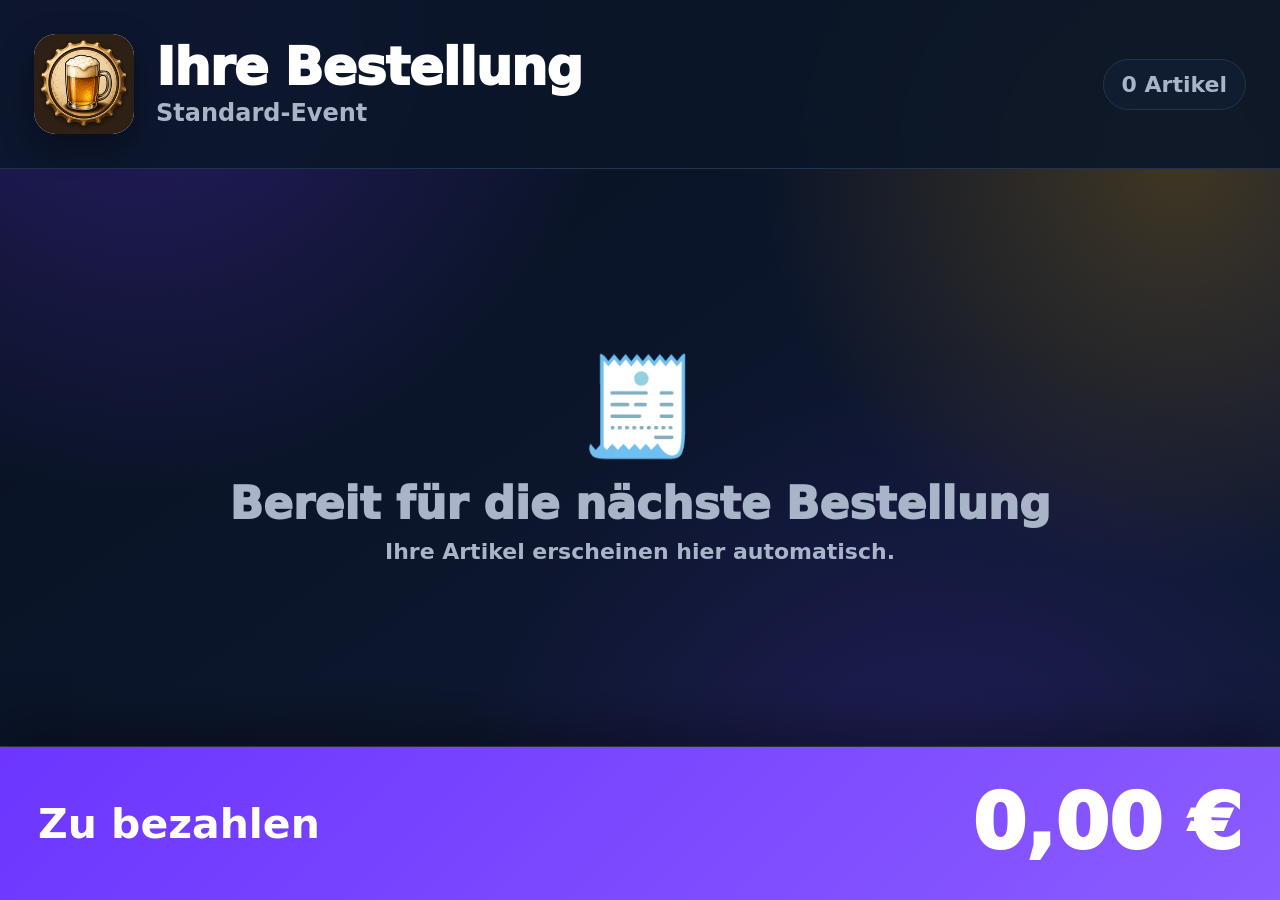
==== customer-display.html @ b9b4f800 "Add files via upload" ====
<!doctype html>
<html lang="de" data-preset="classic" data-mode="dark">
<head>
  <meta charset="utf-8">
  <meta name="viewport" content="width=device-width, initial-scale=1, viewport-fit=cover">
  <meta name="theme-color" content="#07111F">
  <title>DeckelApp Kundenanzeige</title>
  <link rel="icon" href="icons/icon-192.png">
  <link rel="stylesheet" href="customer-display.css">
</head>
<body>
  <main class="terminal-shell">
    <header class="terminal-header">
      <div class="terminal-brand">
        <img id="terminalLogo" src="icons/icon-192.png" alt="Logo" class="terminal-logo">
        <div>
          <div id="terminalTitle" class="terminal-title">Ihre Bestellung</div>
          <div id="terminalEvent" class="terminal-event">Standard-Event</div>
        </div>
      </div>
      <div id="terminalCount" class="terminal-count">0 Artikel</div>
    </header>

    <section class="terminal-content">
      <div id="terminalEmpty" class="terminal-empty">
        <div class="terminal-empty-icon">🧾</div>
        <div>Bereit für die nächste Bestellung</div>
        <span>Ihre Artikel erscheinen hier automatisch.</span>
      </div>
      <div id="terminalChange" class="terminal-change hidden"></div>
      <div id="terminalLines" class="terminal-lines"></div>
    </section>

    <footer class="terminal-footer">
      <span>Zu bezahlen</span>
      <strong id="terminalTotal">0,00 €</strong>
    </footer>
  </main>
  <script src="customer-display.js"></script>
</body>
</html>
---- customer-display.css ----
:root {
  color-scheme: dark;
  --td-bg: #07111F;
  --td-bg2: #111A38;
  --td-glow: #6D35FF;
  --td-glow2: #FFB000;
  --td-surface: #0B1628;
  --td-surface2: #101C30;
  --td-line: #24334D;
  --td-text: #FFFFFF;
  --td-muted: #AAB4C8;
  --td-accent: #6D35FF;
  --td-accent2: #8B5CFF;
  --td-highlight: #FFB000;
  --td-positive: #23B26D;
  --td-shadow: rgba(0,0,0,.34);
}

html[data-preset="classic"][data-mode="light"] {
  color-scheme: light;
  --td-bg: #F4F6FB; --td-bg2: #EDE9FE; --td-glow: #7C3AED; --td-glow2: #F59E0B; --td-surface: #FFFFFF; --td-surface2: #EEF1F7; --td-line: #D8DEE9;
  --td-text: #1B2435; --td-muted: #667085; --td-accent: #6D35FF; --td-accent2: #8657FF; --td-highlight: #B87400; --td-shadow: rgba(25,35,52,.12);
}
html[data-preset="orange"][data-mode="dark"] {
  --td-bg: #1A1008; --td-bg2: #3A1908; --td-glow: #F97316; --td-glow2: #FDBA74; --td-surface: #28170B; --td-surface2: #34200F; --td-line: #5A3518;
  --td-text: #FFF7ED; --td-muted: #D7B99E; --td-accent: #EA580C; --td-accent2: #FB923C; --td-highlight: #FDBA74; --td-positive: #4ADE80;
}
html[data-preset="orange"][data-mode="light"] {
  color-scheme: light;
  --td-bg: #FFF7ED; --td-bg2: #FFEDD5; --td-glow: #F97316; --td-glow2: #FDBA74; --td-surface: #FFFFFF; --td-surface2: #FFEDD5; --td-line: #FED7AA;
  --td-text: #431407; --td-muted: #8A4A25; --td-accent: #EA580C; --td-accent2: #F97316; --td-highlight: #C2410C; --td-shadow: rgba(124,45,18,.12);
}
html[data-preset="burgundy"][data-mode="dark"] {
  --td-bg: #17080E; --td-bg2: #3B0A1D; --td-glow: #BE123C; --td-glow2: #FB7185; --td-surface: #270D17; --td-surface2: #35101E; --td-line: #64233B;
  --td-text: #FFF1F2; --td-muted: #D7A8B4; --td-accent: #9F1239; --td-accent2: #BE123C; --td-highlight: #FDA4AF; --td-positive: #4ADE80;
}
html[data-preset="burgundy"][data-mode="light"] {
  color-scheme: light;
  --td-bg: #FFF1F2; --td-bg2: #FFE4E6; --td-glow: #BE123C; --td-glow2: #FDA4AF; --td-surface: #FFFFFF; --td-surface2: #FFE4E6; --td-line: #FECDD3;
  --td-text: #4C0519; --td-muted: #9F445F; --td-accent: #9F1239; --td-accent2: #BE123C; --td-highlight: #881337; --td-shadow: rgba(136,19,55,.12);
}
html[data-preset="forest"][data-mode="dark"] {
  --td-bg: #06140D; --td-bg2: #0B3420; --td-glow: #16A34A; --td-glow2: #D6B34E; --td-surface: #0A2217; --td-surface2: #0E2D1F; --td-line: #28563E;
  --td-text: #F0FDF4; --td-muted: #A7C8B5; --td-accent: #15803D; --td-accent2: #22C55E; --td-highlight: #D6B34E; --td-positive: #4ADE80;
}
html[data-preset="forest"][data-mode="light"] {
  color-scheme: light;
  --td-bg: #F0FDF4; --td-bg2: #DCFCE7; --td-glow: #16A34A; --td-glow2: #D6B34E; --td-surface: #FFFFFF; --td-surface2: #DCFCE7; --td-line: #BBF7D0;
  --td-text: #052E16; --td-muted: #4B7560; --td-accent: #15803D; --td-accent2: #16A34A; --td-highlight: #9A6D00; --td-shadow: rgba(20,83,45,.12);
}

* { box-sizing: border-box; }
html, body { margin: 0; min-height: 100%; background: var(--td-bg); color: var(--td-text); font-family: system-ui, -apple-system, Segoe UI, Roboto, Arial, sans-serif; }
body { min-height: 100vh; overflow: hidden; }
.terminal-shell { min-height: 100vh; height: 100vh; display: grid; grid-template-rows: auto 1fr auto; background: radial-gradient(circle at 10% 0%, color-mix(in srgb, var(--td-glow) 32%, transparent), transparent 34%), radial-gradient(circle at 92% 18%, color-mix(in srgb, var(--td-glow2) 21%, transparent), transparent 30%), radial-gradient(circle at 72% 92%, color-mix(in srgb, var(--td-glow) 18%, transparent), transparent 38%), linear-gradient(145deg, var(--td-bg), var(--td-bg2)); }
.terminal-header { display: flex; align-items: center; justify-content: space-between; gap: 24px; padding: clamp(18px, 3vw, 34px); border-bottom: 1px solid var(--td-line); background: color-mix(in srgb, var(--td-surface) 88%, transparent); backdrop-filter: blur(16px); }
.terminal-brand { display: flex; align-items: center; gap: clamp(14px, 2vw, 22px); min-width: 0; }
.terminal-logo { width: clamp(64px, 8vw, 100px); height: clamp(64px, 8vw, 100px); object-fit: contain; border-radius: 22px; background: #fff; box-shadow: 0 12px 32px var(--td-shadow); }
.terminal-title { font-size: clamp(28px, 4vw, 54px); line-height: 1.03; font-weight: 950; letter-spacing: -.02em; }
.terminal-event { margin-top: 6px; color: var(--td-muted); font-size: clamp(16px, 2vw, 24px); font-weight: 800; }
.terminal-count { flex: 0 0 auto; padding: 12px 18px; border-radius: 999px; background: var(--td-surface2); border: 1px solid var(--td-line); color: var(--td-muted); font-size: clamp(16px, 2vw, 22px); font-weight: 900; }
.terminal-content { position: relative; overflow: auto; padding: clamp(18px, 3vw, 34px); }
.terminal-lines { display: grid; gap: 12px; max-width: 1500px; margin: 0 auto; }
.terminal-line { display: grid; grid-template-columns: minmax(0,1fr) auto; gap: 20px; align-items: center; padding: clamp(14px, 2vw, 22px); border-radius: 22px; border: 1px solid var(--td-line); background: linear-gradient(135deg, color-mix(in srgb, var(--td-surface) 96%, var(--td-accent) 4%), var(--td-surface)); box-shadow: 0 12px 28px var(--td-shadow); }
.terminal-line.latest { animation: terminalPulse .75s ease; border-color: var(--td-accent2); box-shadow: 0 0 0 4px color-mix(in srgb, var(--td-accent2) 20%, transparent), 0 12px 28px var(--td-shadow); }
.terminal-line-main { min-width: 0; }
.terminal-line-name { font-size: clamp(22px, 3vw, 36px); font-weight: 950; overflow-wrap: anywhere; }
.terminal-line-meta { margin-top: 5px; color: var(--td-muted); font-size: clamp(15px, 1.8vw, 22px); font-weight: 800; }
.terminal-line-total { color: var(--td-highlight); font-size: clamp(24px, 3vw, 40px); font-weight: 950; white-space: nowrap; }
.terminal-line.deposit .terminal-line-name, .terminal-line.return .terminal-line-name { color: var(--td-muted); }
.terminal-line.return .terminal-line-total { color: var(--td-positive); }
.terminal-change { max-width: 1500px; margin: 0 auto 12px; padding: 10px 16px; border: 1px solid color-mix(in srgb, var(--td-accent2) 50%, var(--td-line)); border-radius: 999px; background: color-mix(in srgb, var(--td-accent) 15%, var(--td-surface)); color: var(--td-text); font-size: clamp(14px, 1.6vw, 20px); font-weight: 900; text-align: center; }
.hidden { display: none !important; }
.terminal-empty { min-height: 100%; display: flex; flex-direction: column; align-items: center; justify-content: center; text-align: center; color: var(--td-muted); font-size: clamp(24px, 4vw, 44px); font-weight: 950; }
.terminal-empty-icon { font-size: clamp(56px, 8vw, 96px); margin-bottom: 14px; }
.terminal-empty span { margin-top: 10px; font-size: clamp(15px, 2vw, 22px); font-weight: 700; }
.terminal-footer { display: flex; align-items: center; justify-content: space-between; gap: 22px; padding: clamp(22px, 3vw, 38px); border-top: 1px solid var(--td-line); background: linear-gradient(135deg, var(--td-accent), var(--td-accent2)); color: #fff; box-shadow: 0 -18px 48px var(--td-shadow); }
.terminal-footer span { font-size: clamp(24px, 3.2vw, 44px); font-weight: 900; }
.terminal-footer strong { font-size: clamp(40px, 6vw, 78px); line-height: 1; font-weight: 950; white-space: nowrap; }
@keyframes terminalPulse { 0% { transform: scale(.985); } 45% { transform: scale(1.008); } 100% { transform: scale(1); } }
@media (max-width: 600px) {
  .terminal-header { align-items: flex-start; }
  .terminal-count { display: none; }
  .terminal-line { grid-template-columns: 1fr; gap: 7px; }
  .terminal-line-total { justify-self: start; }
  .terminal-footer { align-items: flex-end; }
}
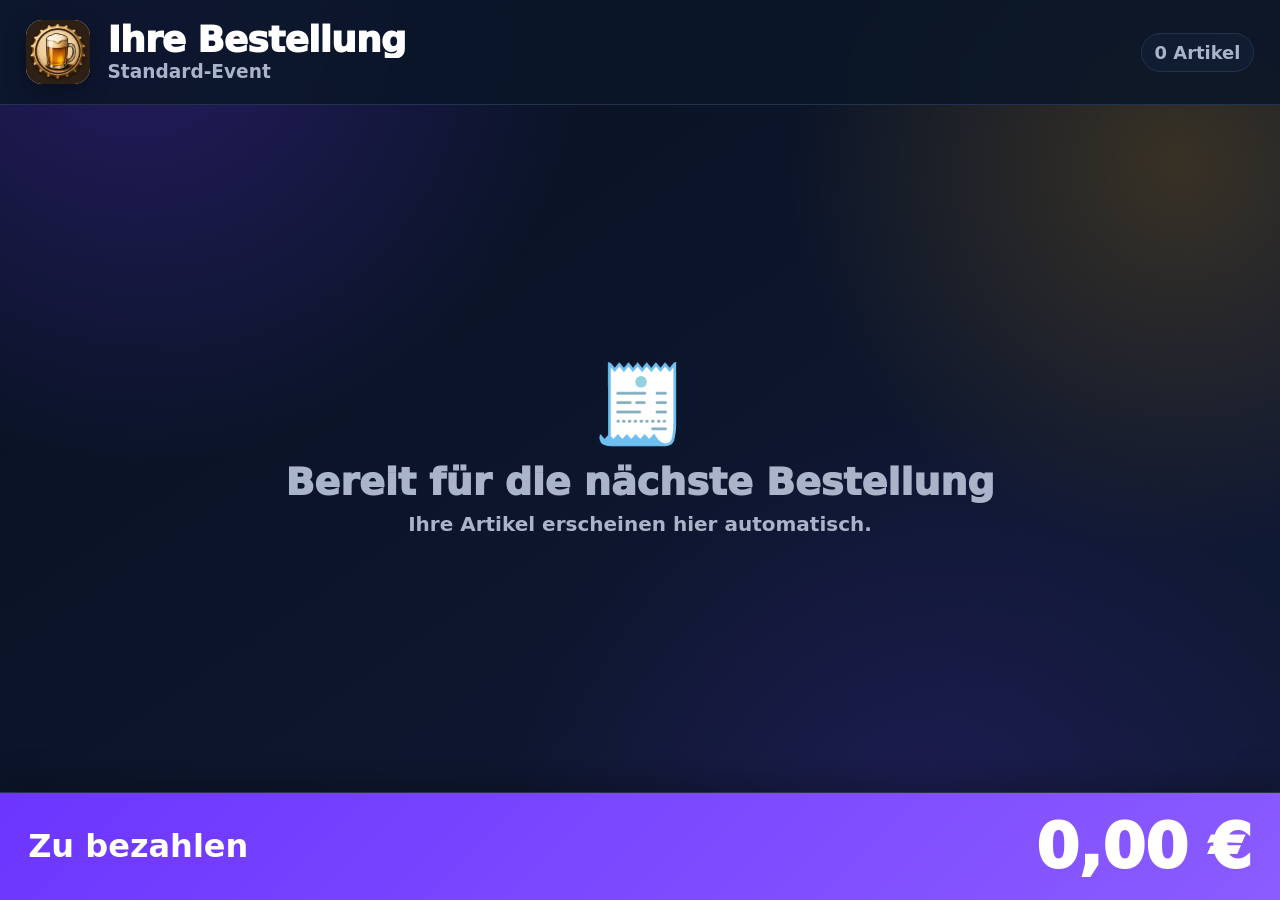
==== commit 8edc4bdb: "Add files via upload" ====
--- a/customer-display.html
+++ b/customer-display.html
@@ -1,5 +1,5 @@
 <!doctype html>
-<html lang="de" data-preset="classic" data-mode="dark">
+<html lang="de" data-preset="classic" data-mode="dark" data-density="normal">
 <head>
   <meta charset="utf-8">
   <meta name="viewport" content="width=device-width, initial-scale=1, viewport-fit=cover">
@@ -13,7 +13,7 @@
     <header class="terminal-header">
       <div class="terminal-brand">
         <img id="terminalLogo" src="icons/icon-192.png" alt="Logo" class="terminal-logo">
-        <div>
+        <div class="terminal-heading">
           <div id="terminalTitle" class="terminal-title">Ihre Bestellung</div>
           <div id="terminalEvent" class="terminal-event">Standard-Event</div>
         </div>
@@ -27,7 +27,6 @@
         <div>Bereit für die nächste Bestellung</div>
         <span>Ihre Artikel erscheinen hier automatisch.</span>
       </div>
-      <div id="terminalChange" class="terminal-change hidden"></div>
       <div id="terminalLines" class="terminal-lines"></div>
     </section>
 
--- a/customer-display.css
+++ b/customer-display.css
@@ -13,13 +13,15 @@
   --td-accent2: #8B5CFF;
   --td-highlight: #FFB000;
   --td-positive: #23B26D;
-  --td-shadow: rgba(0,0,0,.34);
+  --td-shadow: rgba(0,0,0,.26);
+  --terminal-cols: 1;
+  --terminal-rows: 1;
 }
 
 html[data-preset="classic"][data-mode="light"] {
   color-scheme: light;
   --td-bg: #F4F6FB; --td-bg2: #EDE9FE; --td-glow: #7C3AED; --td-glow2: #F59E0B; --td-surface: #FFFFFF; --td-surface2: #EEF1F7; --td-line: #D8DEE9;
-  --td-text: #1B2435; --td-muted: #667085; --td-accent: #6D35FF; --td-accent2: #8657FF; --td-highlight: #B87400; --td-shadow: rgba(25,35,52,.12);
+  --td-text: #1B2435; --td-muted: #667085; --td-accent: #6D35FF; --td-accent2: #8657FF; --td-highlight: #B87400; --td-shadow: rgba(25,35,52,.10);
 }
 html[data-preset="orange"][data-mode="dark"] {
   --td-bg: #1A1008; --td-bg2: #3A1908; --td-glow: #F97316; --td-glow2: #FDBA74; --td-surface: #28170B; --td-surface2: #34200F; --td-line: #5A3518;
@@ -28,7 +30,7 @@
 html[data-preset="orange"][data-mode="light"] {
   color-scheme: light;
   --td-bg: #FFF7ED; --td-bg2: #FFEDD5; --td-glow: #F97316; --td-glow2: #FDBA74; --td-surface: #FFFFFF; --td-surface2: #FFEDD5; --td-line: #FED7AA;
-  --td-text: #431407; --td-muted: #8A4A25; --td-accent: #EA580C; --td-accent2: #F97316; --td-highlight: #C2410C; --td-shadow: rgba(124,45,18,.12);
+  --td-text: #431407; --td-muted: #8A4A25; --td-accent: #EA580C; --td-accent2: #F97316; --td-highlight: #C2410C; --td-shadow: rgba(124,45,18,.10);
 }
 html[data-preset="burgundy"][data-mode="dark"] {
   --td-bg: #17080E; --td-bg2: #3B0A1D; --td-glow: #BE123C; --td-glow2: #FB7185; --td-surface: #270D17; --td-surface2: #35101E; --td-line: #64233B;
@@ -37,7 +39,7 @@
 html[data-preset="burgundy"][data-mode="light"] {
   color-scheme: light;
   --td-bg: #FFF1F2; --td-bg2: #FFE4E6; --td-glow: #BE123C; --td-glow2: #FDA4AF; --td-surface: #FFFFFF; --td-surface2: #FFE4E6; --td-line: #FECDD3;
-  --td-text: #4C0519; --td-muted: #9F445F; --td-accent: #9F1239; --td-accent2: #BE123C; --td-highlight: #881337; --td-shadow: rgba(136,19,55,.12);
+  --td-text: #4C0519; --td-muted: #9F445F; --td-accent: #9F1239; --td-accent2: #BE123C; --td-highlight: #881337; --td-shadow: rgba(136,19,55,.10);
 }
 html[data-preset="forest"][data-mode="dark"] {
   --td-bg: #06140D; --td-bg2: #0B3420; --td-glow: #16A34A; --td-glow2: #D6B34E; --td-surface: #0A2217; --td-surface2: #0E2D1F; --td-line: #28563E;
@@ -46,42 +48,106 @@
 html[data-preset="forest"][data-mode="light"] {
   color-scheme: light;
   --td-bg: #F0FDF4; --td-bg2: #DCFCE7; --td-glow: #16A34A; --td-glow2: #D6B34E; --td-surface: #FFFFFF; --td-surface2: #DCFCE7; --td-line: #BBF7D0;
-  --td-text: #052E16; --td-muted: #4B7560; --td-accent: #15803D; --td-accent2: #16A34A; --td-highlight: #9A6D00; --td-shadow: rgba(20,83,45,.12);
+  --td-text: #052E16; --td-muted: #4B7560; --td-accent: #15803D; --td-accent2: #16A34A; --td-highlight: #9A6D00; --td-shadow: rgba(20,83,45,.10);
 }
 
 * { box-sizing: border-box; }
-html, body { margin: 0; min-height: 100%; background: var(--td-bg); color: var(--td-text); font-family: system-ui, -apple-system, Segoe UI, Roboto, Arial, sans-serif; }
-body { min-height: 100vh; overflow: hidden; }
-.terminal-shell { min-height: 100vh; height: 100vh; display: grid; grid-template-rows: auto 1fr auto; background: radial-gradient(circle at 10% 0%, color-mix(in srgb, var(--td-glow) 32%, transparent), transparent 34%), radial-gradient(circle at 92% 18%, color-mix(in srgb, var(--td-glow2) 21%, transparent), transparent 30%), radial-gradient(circle at 72% 92%, color-mix(in srgb, var(--td-glow) 18%, transparent), transparent 38%), linear-gradient(145deg, var(--td-bg), var(--td-bg2)); }
-.terminal-header { display: flex; align-items: center; justify-content: space-between; gap: 24px; padding: clamp(18px, 3vw, 34px); border-bottom: 1px solid var(--td-line); background: color-mix(in srgb, var(--td-surface) 88%, transparent); backdrop-filter: blur(16px); }
-.terminal-brand { display: flex; align-items: center; gap: clamp(14px, 2vw, 22px); min-width: 0; }
-.terminal-logo { width: clamp(64px, 8vw, 100px); height: clamp(64px, 8vw, 100px); object-fit: contain; border-radius: 22px; background: #fff; box-shadow: 0 12px 32px var(--td-shadow); }
-.terminal-title { font-size: clamp(28px, 4vw, 54px); line-height: 1.03; font-weight: 950; letter-spacing: -.02em; }
-.terminal-event { margin-top: 6px; color: var(--td-muted); font-size: clamp(16px, 2vw, 24px); font-weight: 800; }
-.terminal-count { flex: 0 0 auto; padding: 12px 18px; border-radius: 999px; background: var(--td-surface2); border: 1px solid var(--td-line); color: var(--td-muted); font-size: clamp(16px, 2vw, 22px); font-weight: 900; }
-.terminal-content { position: relative; overflow: auto; padding: clamp(18px, 3vw, 34px); }
-.terminal-lines { display: grid; gap: 12px; max-width: 1500px; margin: 0 auto; }
-.terminal-line { display: grid; grid-template-columns: minmax(0,1fr) auto; gap: 20px; align-items: center; padding: clamp(14px, 2vw, 22px); border-radius: 22px; border: 1px solid var(--td-line); background: linear-gradient(135deg, color-mix(in srgb, var(--td-surface) 96%, var(--td-accent) 4%), var(--td-surface)); box-shadow: 0 12px 28px var(--td-shadow); }
-.terminal-line.latest { animation: terminalPulse .75s ease; border-color: var(--td-accent2); box-shadow: 0 0 0 4px color-mix(in srgb, var(--td-accent2) 20%, transparent), 0 12px 28px var(--td-shadow); }
+html, body { margin: 0; width: 100%; height: 100%; overflow: hidden; background: var(--td-bg); color: var(--td-text); font-family: system-ui, -apple-system, Segoe UI, Roboto, Arial, sans-serif; }
+body { position: fixed; inset: 0; }
+.terminal-shell {
+  width: 100%; height: 100%; overflow: hidden;
+  display: grid; grid-template-rows: auto minmax(0, 1fr) auto;
+  background:
+    radial-gradient(circle at 10% 0%, color-mix(in srgb, var(--td-glow) 30%, transparent), transparent 32%),
+    radial-gradient(circle at 92% 18%, color-mix(in srgb, var(--td-glow2) 18%, transparent), transparent 28%),
+    radial-gradient(circle at 72% 92%, color-mix(in srgb, var(--td-glow) 15%, transparent), transparent 34%),
+    linear-gradient(145deg, var(--td-bg), var(--td-bg2));
+}
+.terminal-header {
+  min-height: 0; display: flex; align-items: center; justify-content: space-between; gap: 18px;
+  padding: clamp(10px, 1.65vw, 20px) clamp(14px, 2vw, 26px);
+  border-bottom: 1px solid var(--td-line);
+  background: color-mix(in srgb, var(--td-surface) 88%, transparent);
+  backdrop-filter: blur(14px);
+}
+.terminal-brand { display: flex; align-items: center; gap: clamp(10px, 1.4vw, 18px); min-width: 0; }
+.terminal-heading { min-width: 0; }
+.terminal-logo { width: clamp(46px, 5vw, 72px); height: clamp(46px, 5vw, 72px); object-fit: contain; border-radius: 16px; background: #fff; box-shadow: 0 8px 22px var(--td-shadow); flex: 0 0 auto; }
+.terminal-title { font-size: clamp(22px, 2.8vw, 40px); line-height: 1.02; font-weight: 950; letter-spacing: -.02em; white-space: nowrap; overflow: hidden; text-overflow: ellipsis; }
+.terminal-event { margin-top: 3px; color: var(--td-muted); font-size: clamp(13px, 1.45vw, 19px); font-weight: 800; white-space: nowrap; overflow: hidden; text-overflow: ellipsis; }
+.terminal-count { flex: 0 0 auto; padding: 8px 13px; border-radius: 999px; background: var(--td-surface2); border: 1px solid var(--td-line); color: var(--td-muted); font-size: clamp(13px, 1.4vw, 18px); font-weight: 900; }
+
+.terminal-content { min-height: 0; overflow: hidden; padding: clamp(8px, 1.25vw, 16px); }
+.terminal-lines {
+  width: 100%; height: 100%; min-height: 0;
+  display: grid;
+  grid-template-columns: repeat(var(--terminal-cols), minmax(0, 1fr));
+  grid-template-rows: repeat(var(--terminal-rows), minmax(0, 1fr));
+  gap: clamp(6px, .8vw, 11px);
+}
+.terminal-line {
+  min-width: 0; min-height: 0; height: 100%; overflow: hidden;
+  display: grid; grid-template-columns: minmax(0,1fr) auto; gap: clamp(8px, 1vw, 16px); align-items: center;
+  padding: clamp(8px, 1vw, 14px) clamp(10px, 1.25vw, 17px);
+  border-radius: clamp(12px, 1.3vw, 18px); border: 1px solid var(--td-line);
+  background: linear-gradient(135deg, color-mix(in srgb, var(--td-surface) 96%, var(--td-accent) 4%), var(--td-surface));
+  box-shadow: 0 5px 14px var(--td-shadow);
+}
 .terminal-line-main { min-width: 0; }
-.terminal-line-name { font-size: clamp(22px, 3vw, 36px); font-weight: 950; overflow-wrap: anywhere; }
-.terminal-line-meta { margin-top: 5px; color: var(--td-muted); font-size: clamp(15px, 1.8vw, 22px); font-weight: 800; }
-.terminal-line-total { color: var(--td-highlight); font-size: clamp(24px, 3vw, 40px); font-weight: 950; white-space: nowrap; }
-.terminal-line.deposit .terminal-line-name, .terminal-line.return .terminal-line-name { color: var(--td-muted); }
+.terminal-line-name { font-size: clamp(17px, 2vw, 29px); line-height: 1.05; font-weight: 950; overflow: hidden; text-overflow: ellipsis; white-space: nowrap; }
+.terminal-line-meta { margin-top: 3px; color: var(--td-muted); font-size: clamp(12px, 1.3vw, 18px); line-height: 1.15; font-weight: 800; overflow: hidden; text-overflow: ellipsis; white-space: nowrap; }
+.terminal-line-deposit { color: var(--td-highlight); font-weight: 900; }
+.terminal-line-total { color: var(--td-highlight); font-size: clamp(18px, 2.15vw, 31px); line-height: 1; font-weight: 950; white-space: nowrap; }
+.terminal-line.return .terminal-line-name { color: var(--td-muted); }
 .terminal-line.return .terminal-line-total { color: var(--td-positive); }
-.terminal-change { max-width: 1500px; margin: 0 auto 12px; padding: 10px 16px; border: 1px solid color-mix(in srgb, var(--td-accent2) 50%, var(--td-line)); border-radius: 999px; background: color-mix(in srgb, var(--td-accent) 15%, var(--td-surface)); color: var(--td-text); font-size: clamp(14px, 1.6vw, 20px); font-weight: 900; text-align: center; }
+
+.terminal-empty { width: 100%; height: 100%; display: flex; flex-direction: column; align-items: center; justify-content: center; text-align: center; color: var(--td-muted); font-size: clamp(22px, 3.2vw, 38px); font-weight: 950; }
+.terminal-empty-icon { font-size: clamp(50px, 6vw, 78px); margin-bottom: 10px; }
+.terminal-empty span { margin-top: 8px; font-size: clamp(14px, 1.6vw, 20px); font-weight: 700; }
 .hidden { display: none !important; }
-.terminal-empty { min-height: 100%; display: flex; flex-direction: column; align-items: center; justify-content: center; text-align: center; color: var(--td-muted); font-size: clamp(24px, 4vw, 44px); font-weight: 950; }
-.terminal-empty-icon { font-size: clamp(56px, 8vw, 96px); margin-bottom: 14px; }
-.terminal-empty span { margin-top: 10px; font-size: clamp(15px, 2vw, 22px); font-weight: 700; }
-.terminal-footer { display: flex; align-items: center; justify-content: space-between; gap: 22px; padding: clamp(22px, 3vw, 38px); border-top: 1px solid var(--td-line); background: linear-gradient(135deg, var(--td-accent), var(--td-accent2)); color: #fff; box-shadow: 0 -18px 48px var(--td-shadow); }
-.terminal-footer span { font-size: clamp(24px, 3.2vw, 44px); font-weight: 900; }
-.terminal-footer strong { font-size: clamp(40px, 6vw, 78px); line-height: 1; font-weight: 950; white-space: nowrap; }
-@keyframes terminalPulse { 0% { transform: scale(.985); } 45% { transform: scale(1.008); } 100% { transform: scale(1); } }
+
+.terminal-footer {
+  min-height: 0; display: flex; align-items: center; justify-content: space-between; gap: 18px;
+  padding: clamp(13px, 1.8vw, 24px) clamp(16px, 2.2vw, 30px);
+  border-top: 1px solid var(--td-line);
+  background: linear-gradient(135deg, var(--td-accent), var(--td-accent2)); color: #fff;
+  box-shadow: 0 -10px 30px var(--td-shadow);
+}
+.terminal-footer span { font-size: clamp(20px, 2.5vw, 34px); font-weight: 900; }
+.terminal-footer strong { font-size: clamp(34px, 4.8vw, 62px); line-height: 1; font-weight: 950; white-space: nowrap; }
+
+html[data-density="compact"] .terminal-line { padding: 6px 9px; border-radius: 12px; }
+html[data-density="compact"] .terminal-line-name { font-size: clamp(14px, 1.65vw, 23px); }
+html[data-density="compact"] .terminal-line-meta { margin-top: 2px; font-size: clamp(10px, 1.05vw, 15px); }
+html[data-density="compact"] .terminal-line-total { font-size: clamp(16px, 1.8vw, 25px); }
+html[data-density="compact"] .terminal-lines { gap: 5px; }
+
+html[data-density="dense"] .terminal-header { padding-top: 7px; padding-bottom: 7px; }
+html[data-density="dense"] .terminal-logo { width: 42px; height: 42px; border-radius: 12px; }
+html[data-density="dense"] .terminal-title { font-size: clamp(18px, 2.1vw, 28px); }
+html[data-density="dense"] .terminal-event { font-size: clamp(11px, 1.1vw, 15px); }
+html[data-density="dense"] .terminal-line { padding: 4px 7px; border-radius: 10px; gap: 7px; }
+html[data-density="dense"] .terminal-line-name { font-size: clamp(12px, 1.35vw, 19px); }
+html[data-density="dense"] .terminal-line-meta { margin-top: 1px; font-size: clamp(9px, .9vw, 13px); }
+html[data-density="dense"] .terminal-line-total { font-size: clamp(14px, 1.5vw, 21px); }
+html[data-density="dense"] .terminal-lines { gap: 4px; }
+html[data-density="dense"] .terminal-footer { padding-top: 9px; padding-bottom: 9px; }
+html[data-density="dense"] .terminal-footer span { font-size: clamp(17px, 2vw, 25px); }
+html[data-density="dense"] .terminal-footer strong { font-size: clamp(28px, 3.8vw, 46px); }
+
 @media (max-width: 600px) {
-  .terminal-header { align-items: flex-start; }
+  .terminal-header { gap: 8px; padding-left: 10px; padding-right: 10px; }
+  .terminal-logo { width: 42px; height: 42px; border-radius: 12px; }
   .terminal-count { display: none; }
-  .terminal-line { grid-template-columns: 1fr; gap: 7px; }
-  .terminal-line-total { justify-self: start; }
-  .terminal-footer { align-items: flex-end; }
+  .terminal-title { font-size: clamp(18px, 6vw, 27px); }
+  .terminal-event { font-size: 12px; }
+  .terminal-content { padding: 6px; }
+  .terminal-lines { gap: 5px; }
+  .terminal-line { padding: 6px 8px; gap: 8px; border-radius: 12px; }
+  .terminal-line-name { font-size: clamp(14px, 4.5vw, 20px); }
+  .terminal-line-meta { font-size: clamp(10px, 3.2vw, 14px); }
+  .terminal-line-total { font-size: clamp(15px, 4.6vw, 22px); }
+  .terminal-footer { padding: 10px 12px; }
+  .terminal-footer span { font-size: clamp(17px, 5vw, 23px); }
+  .terminal-footer strong { font-size: clamp(28px, 8vw, 40px); }
 }
